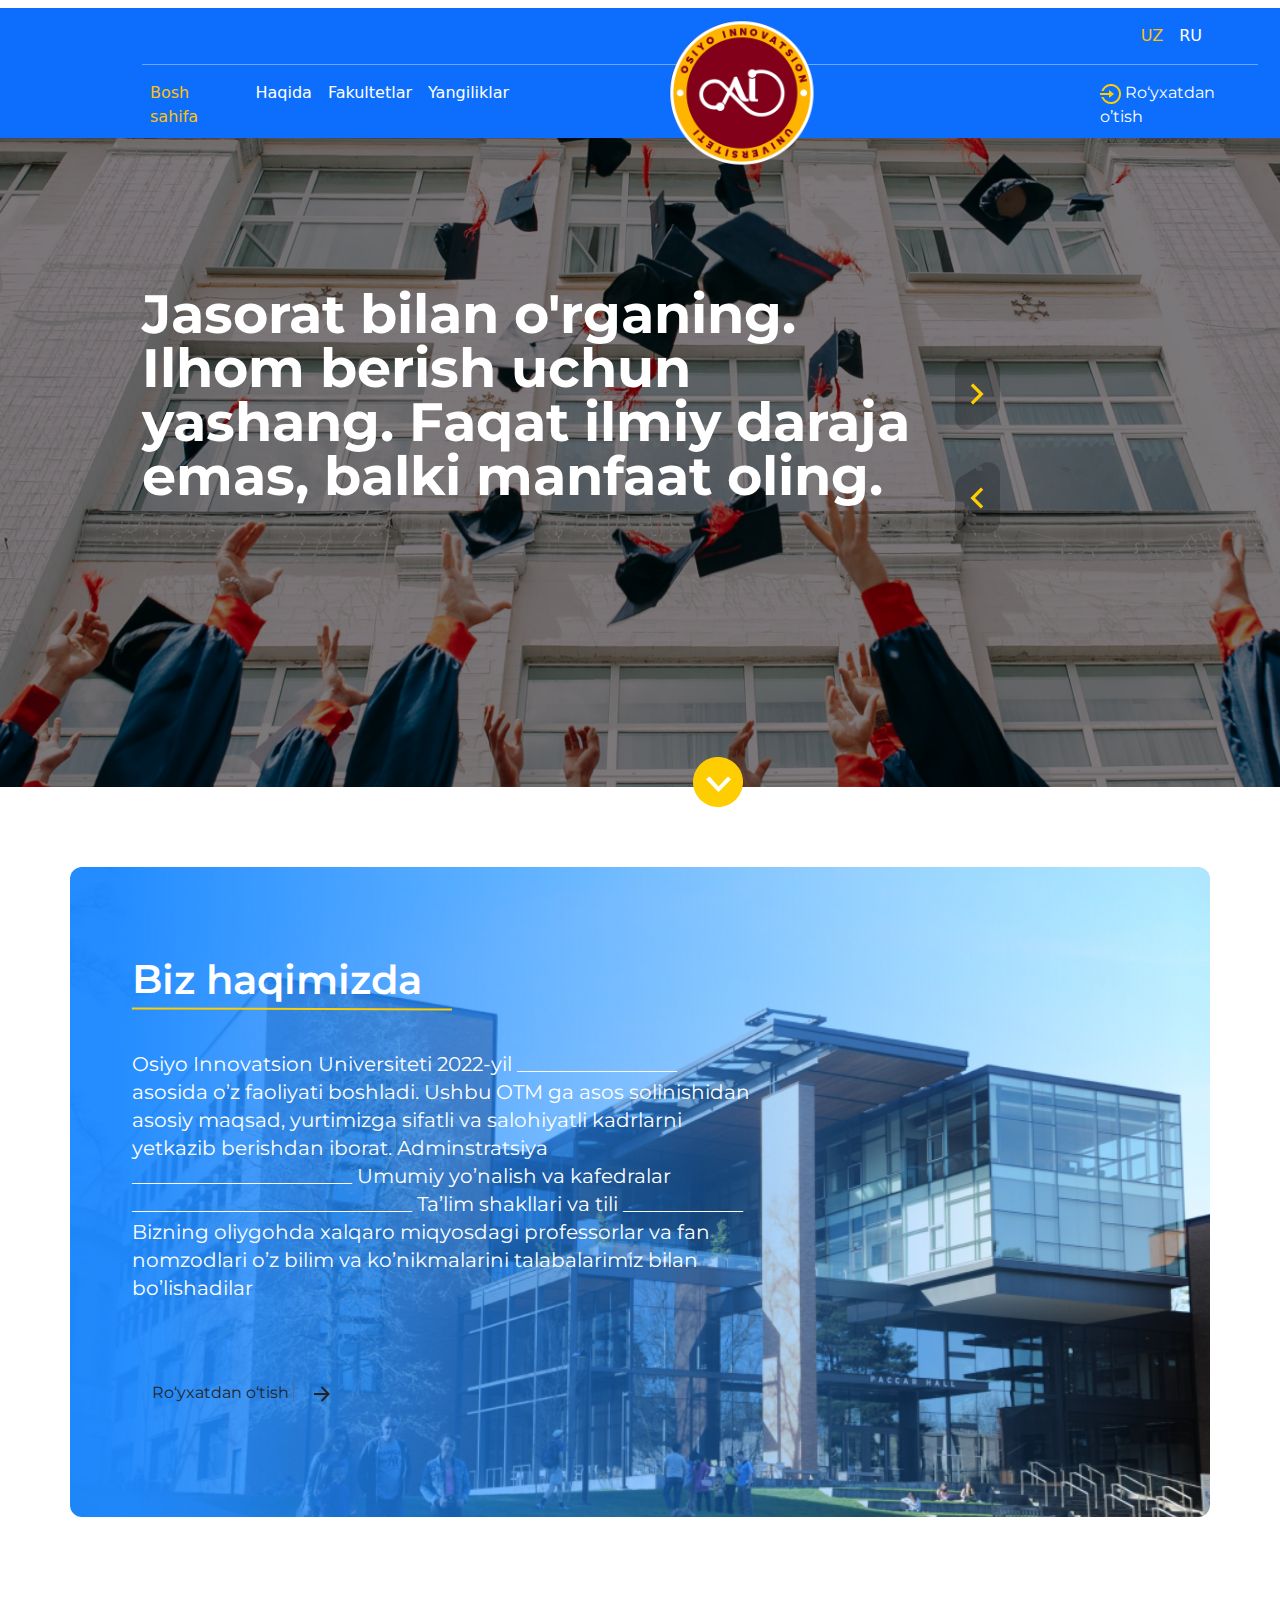
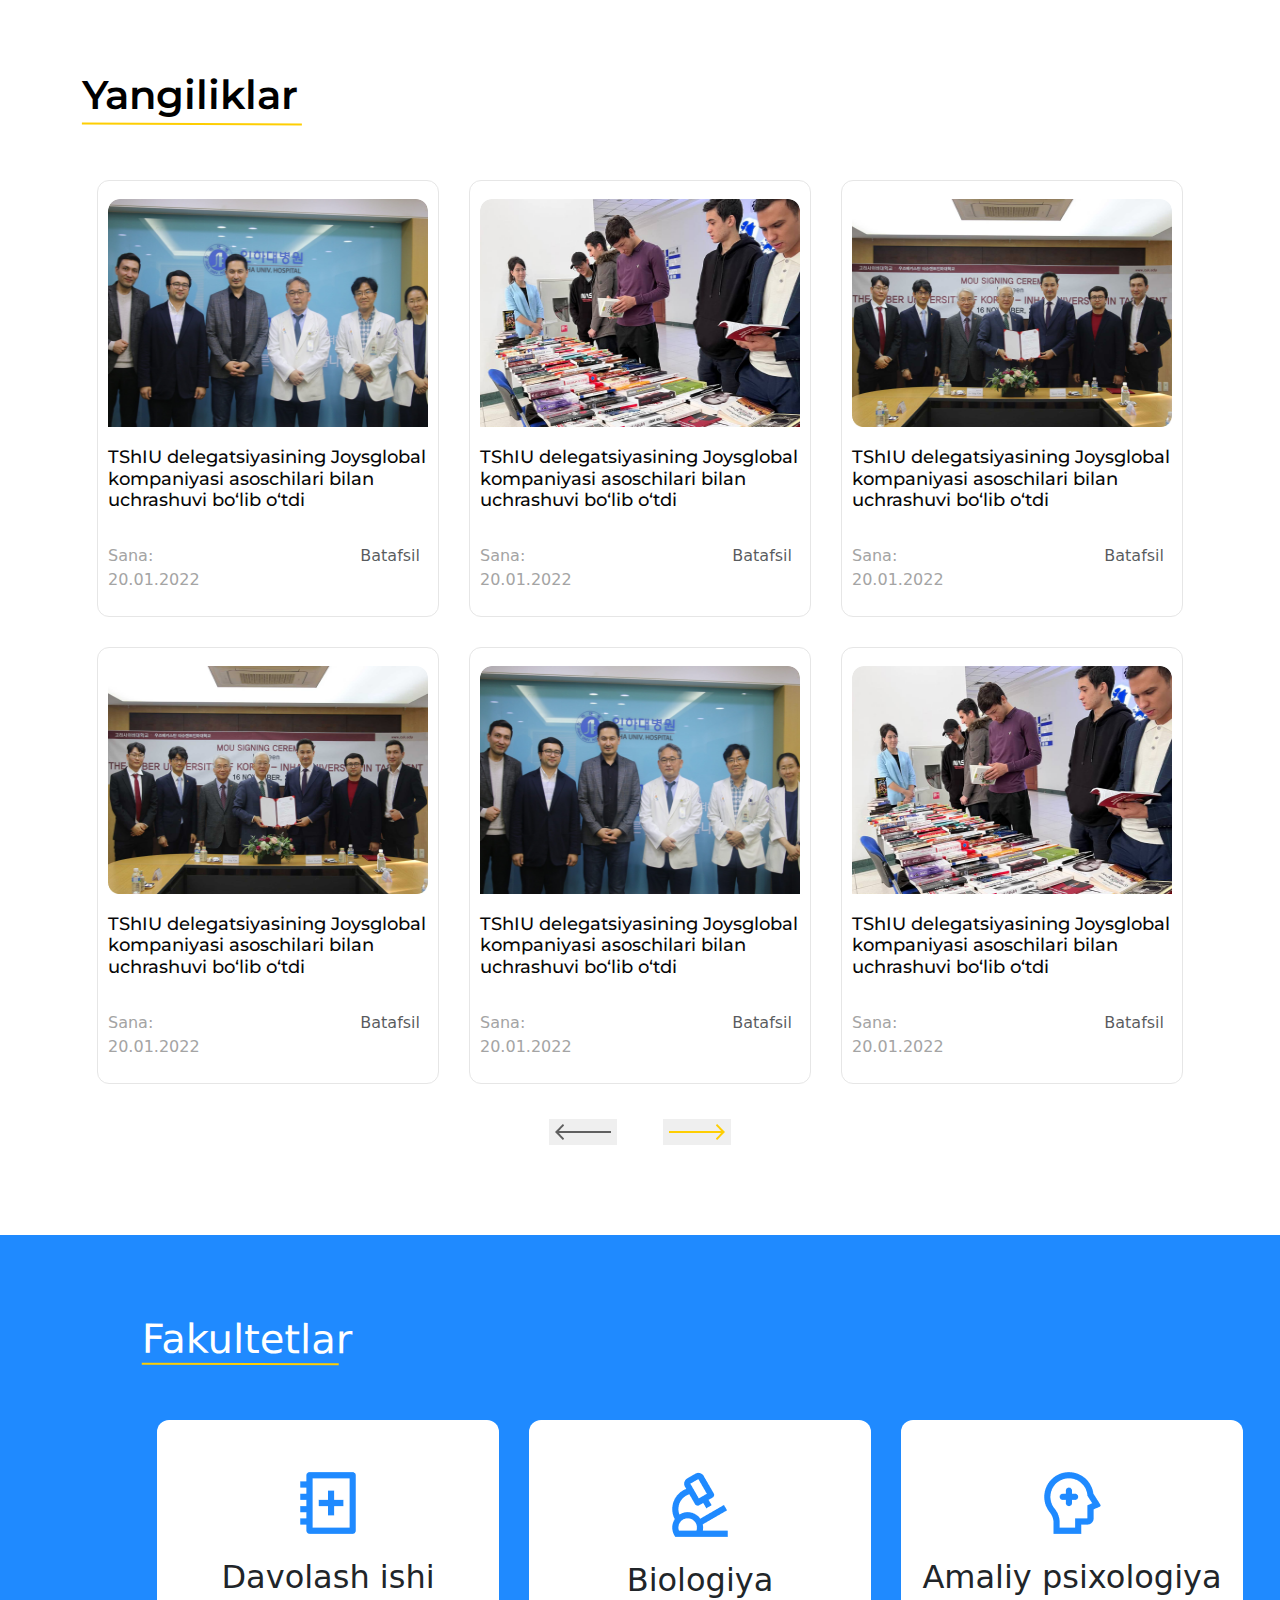
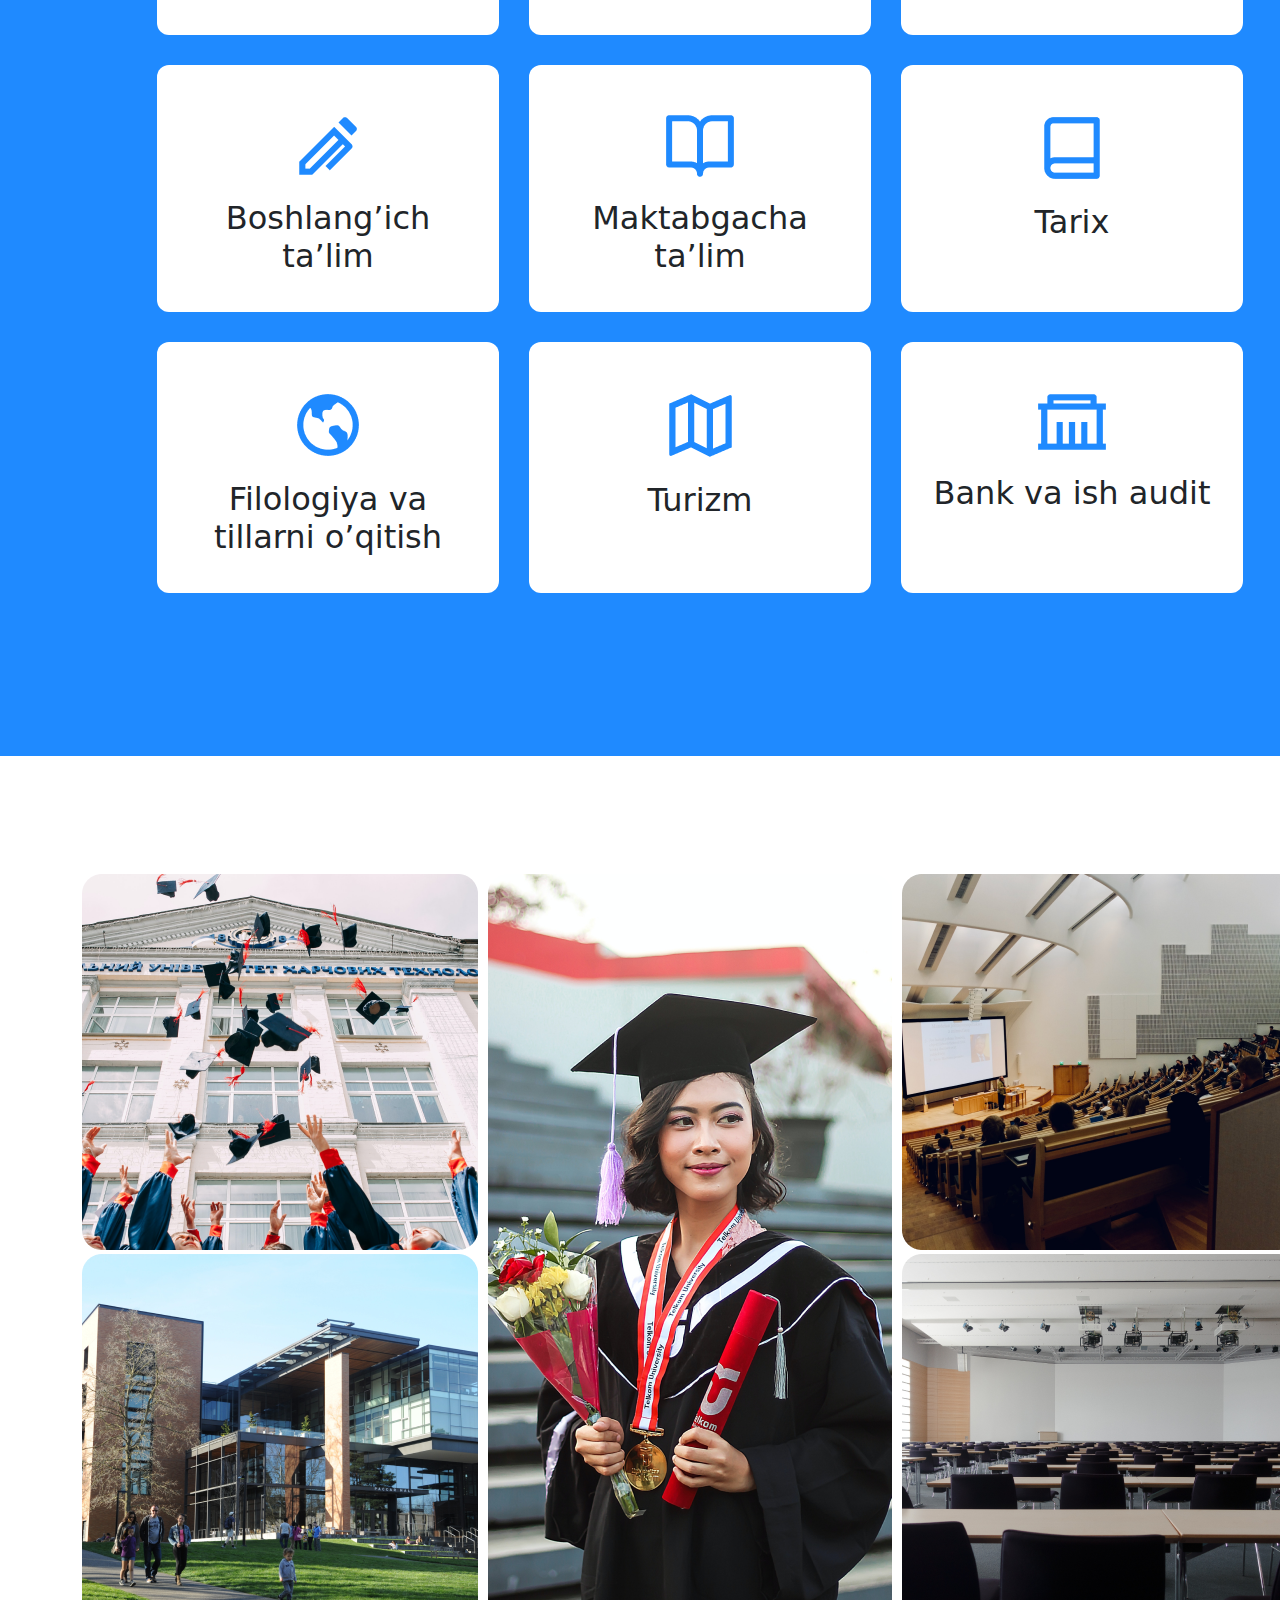
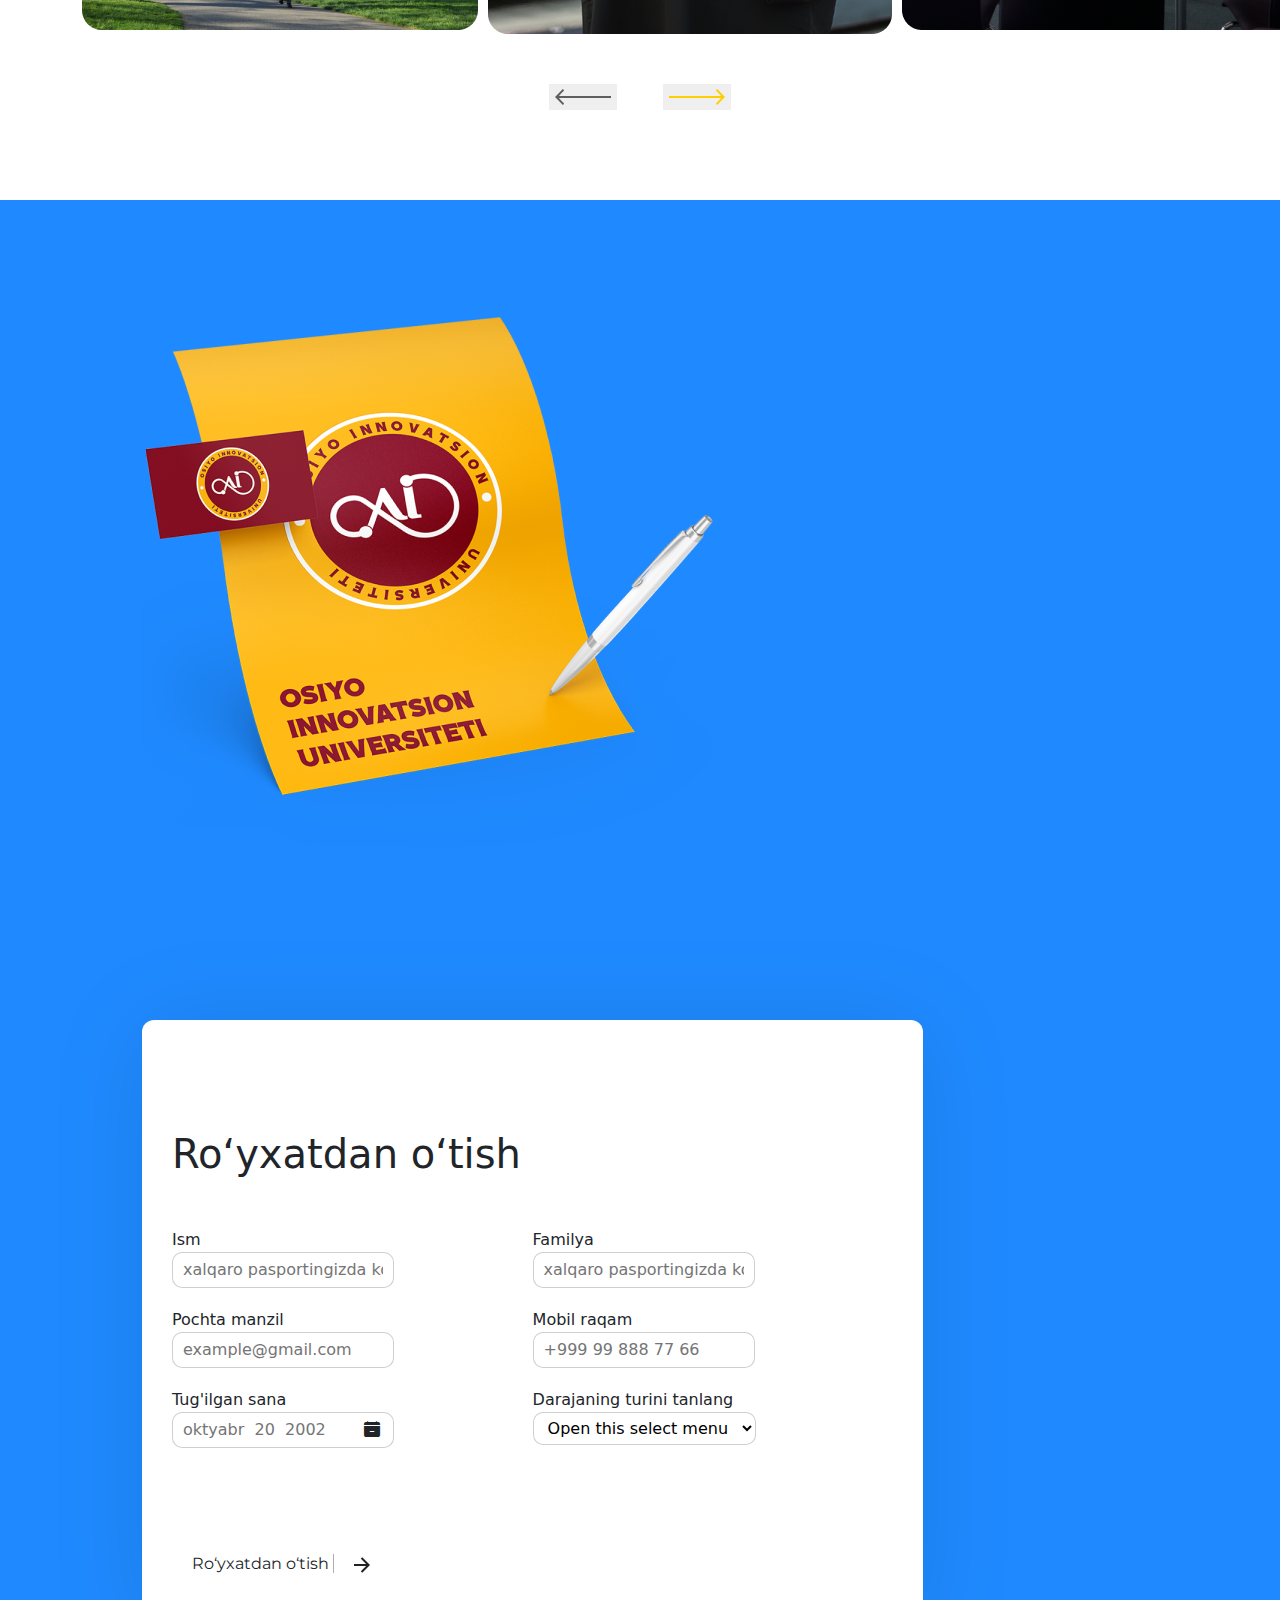
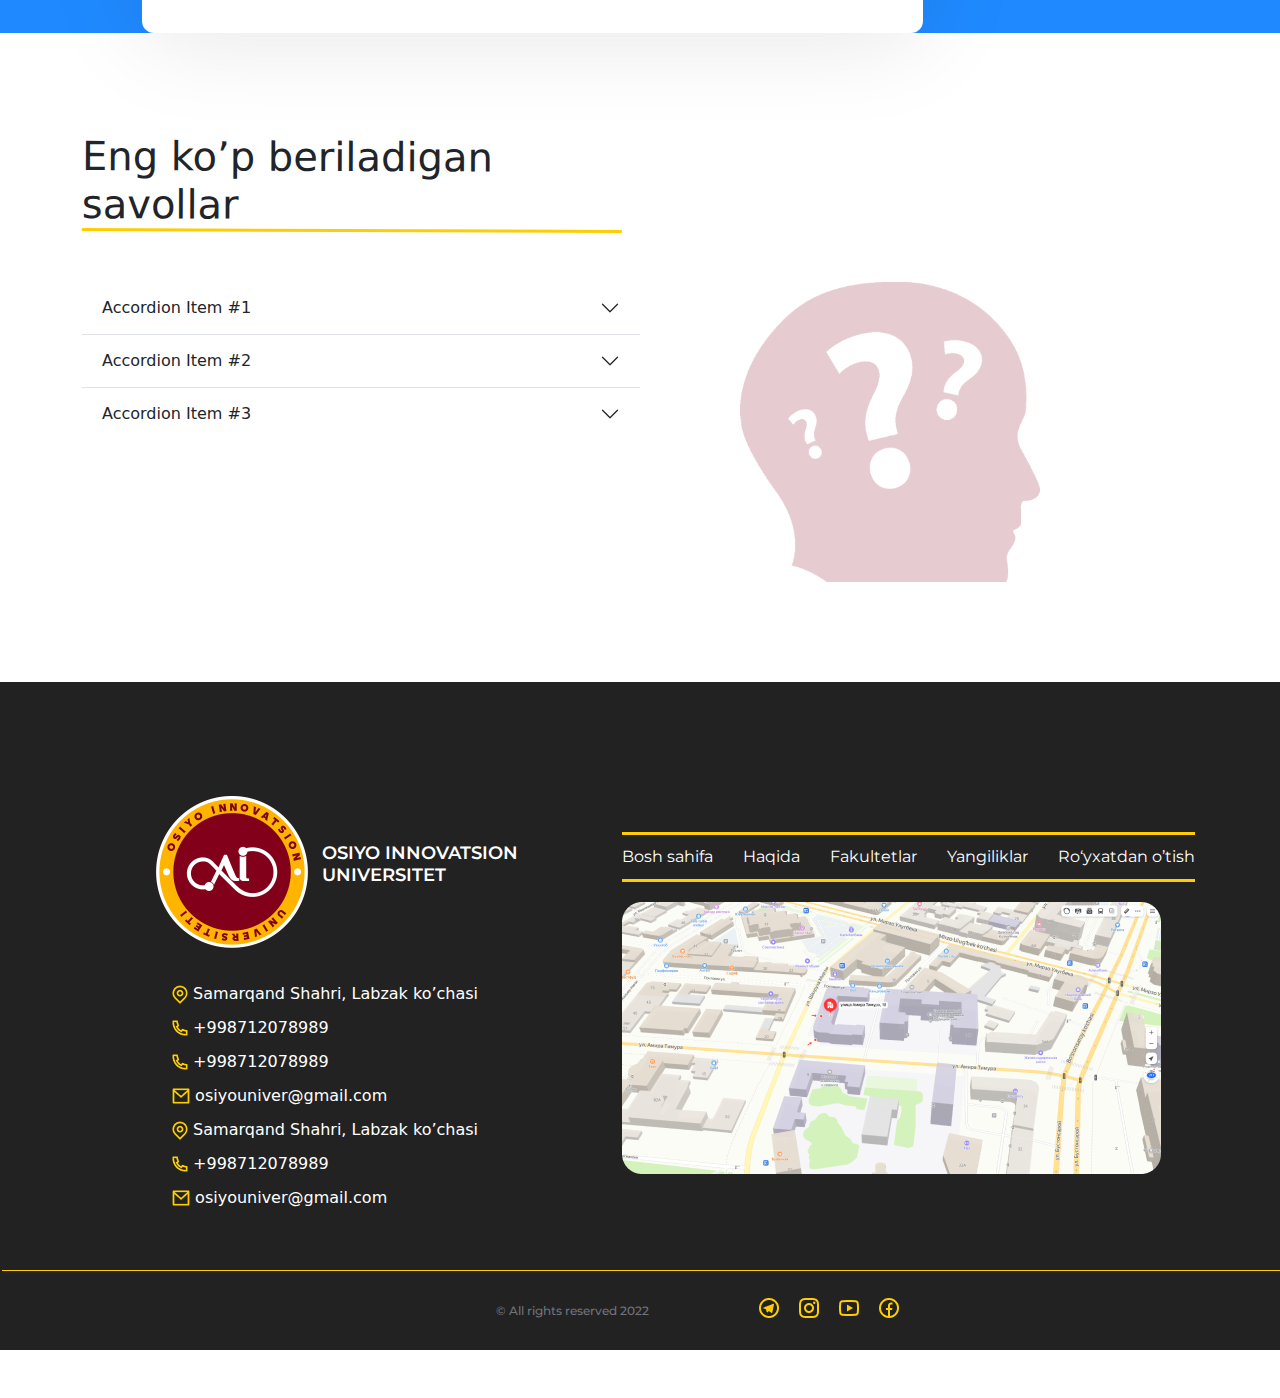
==== index.html @ 58deaea4 "Add files via upload" ====
<!DOCTYPE html>
<html lang="en">

<head>
  <!-- <link rel="icon" sizes="192x192" href="https://static.figma.com/uploads/1a667ef53b7c4837049399d0593ffca39e0bec9e">
    <link rel="icon" sizes="128x128" href="https://static.figma.com/uploads/b6df2735e4cb368306acf5480b50f96e69f96099">
    <link rel="icon" type="image/png" href="https://static.figma.com/app/icon/1/favicon.png">
   <link rel="icon" sizes="any" type="image/svg+xml" href="https://static.figma.com/app/icon/1/favicon.svg">
   <link rel="apple-touch-icon" sizes="76x76" href="https://static.figma.com/app/icon/1/touch-76.png">
  <link rel="apple-touch-icon" sizes="120x120" href="https://static.figma.com/app/icon/1/touch-120.png">
  <link rel="apple-touch-icon" sizes="152x152" href="https://static.figma.com/app/icon/1/touch-152.png">
  <link rel="apple-touch-icon" sizes="167x167" href="https://static.figma.com/app/icon/1/touch-167.png">
  <link rel="apple-touch-icon" sizes="180x180" href="https://static.figma.com/app/icon/1/touch-180.png">  -->

  <meta charset="UTF-8" />
  <meta http-equiv="X-UA-Compatible" content="IE=edge" />
  <meta name="viewport" content="width=device-width, initial-scale=1.0" />
  <title>Abdusodir__Mamadjonov</title>
  <link rel="stylesheet" href="./assets/css/style.css" />
  <link rel="stylesheet" href="https://cdn.jsdelivr.net/npm/bootstrap@5.2.3/dist/css/bootstrap.min.css">
  <link
    href="https://fonts.googleapis.com/css2?family=Montserrat:ital@1&family=Oswald:wght@300;400;500;700&display=swap"
    rel="stylesheet">
  <link rel="stylesheet" href="https://cdn.jsdelivr.net/npm/bootstrap-icons@1.10.2/font/bootstrap-icons.css">

</head>
<header>
  
    
  <div class="section">
    <nav class="navbar navbar-expand-lg">
      <div class="container-fluid bg-primary" style="width: 1400px;">
        <button class="navbar-toggler" type="button" data-bs-toggle="collapse" data-bs-target="#navbarNav"
          aria-controls="navbarNav" aria-expanded="false" aria-label="Toggle navigation">
          <span class="navbar-toggler-icon"></span>
        </button>
        <div class="container-fluid" style="width: 1140px; height: 130px;">
          <div class="collapse navbar-collapse justify-content-end" id="navbarNav">
            <ul class="navbar-nav my-2 me-5">
              <li class="nav-item">
                <a class="nav-link text-warning " href="#">UZ</a>
              </li>
              <li class="nav-item">
                <a class="nav-link text-white" href="#">RU</a>
              </li>
            </ul>
          </div>
          <div class="collapse navbar-collapse section-box" id="navbarNav">
            <ul class="navbar-nav my-2 section-list">
              <li class="nav-item">
                <a class="nav-link text-warning" href="#">Bosh sahifa</a>
              </li>
              <li class="nav-item">
                <a class="nav-link text-white" href="#">Haqida</a>
              </li>
              <li class="nav-item">
                <a class="nav-link text-white" href="./alls.html">Fakultetlar</a>
              </li>
              <li class="nav-item">
                <a class="nav-link text-white" href="./all.html">Yangiliklar</a>
              </li>
              <div class="section-photos"></div>
              <li class="nav-item">
                <a class="nav-link text-white section-link" href="./all.html"> <img src="./assets/img/Vector (32).png" alt="">
                  Ro‘yxatdan o’tish </a>
              </li>
            </ul>
          </div>
        </div>
      </div>
    </nav>
  </div>

  <div class="section-1">
    <div class="container-fluid section-1-container" style="width: 1140px;">
      <div class="row">
        <div class="col-12 col-ms-lg-6 d-flex ">
          <h1 class="text-white section-1-title" style="width: 800px;">
            Jasorat bilan o'rganing. Ilhom berish uchun yashang.
            Faqat ilmiy daraja emas, balki manfaat oling.
          </h1>
          <div class="col">
            <button type="button" class="btn"><img src="./assets/img/icon (13).png" alt=""></button>
            <br>
            <button type="button" class="btn"><img src="./assets/img/icon (14).png" alt=""></button>
          </div>
        </div>
        <div class="col-5">
          <button type="button" class="btn text-center"><img src="./assets/img/icon (15).png" alt=""></button>
        </div>
      </div>
    </div>

  </div>

  <div class="section-2">
    <div class="container-fluid section-2-photos" style="width: 1140px;">
      <div class="section-2-title-text">
        <h1 class="section-2-title">
          Biz haqimizda
        </h1>
        <p class="section-2-text">
          Osiyo Innovatsion Universiteti 2022-yil ________________ asosida o’z faoliyati boshladi.
          Ushbu OTM ga asos solinishidan asosiy maqsad, yurtimizga sifatli va salohiyatli kadrlarni yetkazib berishdan
          iborat.
          Adminstratsiya ______________________
          Umumiy yo’nalish va kafedralar ____________________________
          Ta’lim shakllari va tili ____________
          Bizning oliygohda xalqaro miqyosdagi professorlar va fan nomzodlari o’z bilim va ko’nikmalarini talabalarimiz
          bilan bo’lishadilar
        </p>
        <div class="section__2-link">
          <a href="./all.html" class="nav-link align-center section-2-link" style="padding: 8px 20px;">
            <span>
              <br>
              Ro‘yxatdan o‘tish
            </span>
            <img src="./assets/img/Vector (33).png" alt="" class="section-2-vector">
          </a>
        </div>
      </div>
    </div>
  </div>

  <div class="section-3" style="width: 1140px;">
    <div class="container-fluid section-3-container">
      <div class="section-3-main">
        <h1 class="section-3-title">
          Yangiliklar
        </h1>
        <ul class="navbar-nav d-lg-flex section-3-list">
          <div class="d-lg-flex flex-wrap section-3-list-box">
            <li class="nav-item section-3-item">
              <a href="#" class="nav-link">
                <img src="./assets/img/Rectangle 9.png" alt="" class="section-3-photos">
                <p class="section-3-text">
                  TShIU delegatsiyasining Joysglobal kompaniyasi asoschilari bilan uchrashuvi bo‘lib o‘tdi
                </p>
                <div class="d-flex section-3-span-link">
                  <span class="section-3-text-sana">Sana: 20.01.2022</span>
                  <a href="#" class="nav-link p-2 text-muted section-3-link">Batafsil</a>
                </div>
              </a>
            </li>
            <li class="nav-item section-3-item">
              <a href="#" class="nav-link">
                <img src="./assets/img/Rectangle 31.png" alt="" class="section-3-photos">
                <p class="section-3-text">
                  TShIU delegatsiyasining Joysglobal kompaniyasi asoschilari bilan uchrashuvi bo‘lib o‘tdi
                </p>
                <div class="d-flex section-3-span-link">
                  <span class="section-3-text-sana">Sana: 20.01.2022</span>
                  <a href="#" class="nav-link p-2 text-muted section-3-link">Batafsil</a>
                </div>
              </a>
            </li>
            <li class="nav-item section-3-item">
              <a href="#" class="nav-link">
                <img src="./assets/img/Rectangle 32.png" alt="" class="section-3-photos">
                <p class="section-3-text">
                  TShIU delegatsiyasining Joysglobal kompaniyasi asoschilari bilan uchrashuvi bo‘lib o‘tdi
                </p>
                <div class="d-flex section-3-span-link">
                  <span class="section-3-text-sana">Sana: 20.01.2022</span>
                  <a href="#" class="nav-link p-2 text-muted section-3-link">Batafsil</a>
                </div>
              </a>
            </li>
            <li class="nav-item section-3-item">
              <a href="#" class="nav-link">
                <img src="./assets/img/Rectangle 32.png" alt="" class="section-3-photos">
                <p class="section-3-text">
                  TShIU delegatsiyasining Joysglobal kompaniyasi asoschilari bilan uchrashuvi bo‘lib o‘tdi
                </p>
                <div class="d-flex section-3-span-link">
                  <span class="section-3-text-sana">Sana: 20.01.2022</span>
                  <a href="#" class="nav-link text-muted p-2 section-3-link">Batafsil</a>
                </div>
              </a>
            </li>
            <li class="nav-item section-3-item">
              <a href="#" class="nav-link">
                <img src="./assets/img/Rectangle 9.png" alt="" class="section-3-photos">
                <p class="section-3-text">
                  TShIU delegatsiyasining Joysglobal kompaniyasi asoschilari bilan uchrashuvi bo‘lib o‘tdi
                </p>
                <div class="d-flex section-3-span-link">
                  <span class="section-3-text-sana">Sana: 20.01.2022</span>
                  <a href="#" class="nav-link p-2 text-muted section-3-link">Batafsil</a>
                </div>
              </a>
            </li>
            <li class="nav-item section-3-item">
              <a href="#" class="nav-link">
                <img src="./assets/img/Rectangle 31.png" alt="" class="section-3-photos">
                <p class="section-3-text">
                  TShIU delegatsiyasining Joysglobal kompaniyasi asoschilari bilan uchrashuvi bo‘lib o‘tdi
                </p>
                <div class="d-flex section-3-span-link">
                  <span class="section-3-text-sana">Sana: 20.01.2022</span>
                  <a href="#" class="nav-link p-2 text-muted section-3-link">Batafsil</a>
                </div>
              </a>
            </li>
        </ul>
        <div class="text-center section-3-button">
          <button type="button"><img src="./assets/img/Vector (35).png" alt=""></button>
          <button type="button"><img src="./assets/img/Vector (36).png" alt=""></button>
        </div>
      </div>
    </div>
  </div>

  <div class="section-4" style="width: 1400px; margin: 0 auto; background: #1F8AFF;">
    <div class="container-fluid section-4-container" style="width: 1140px; margin: 0 auto;">
      <div class="section-4-box">
        <h1 class="section-4-title">
          Fakultetlar
        </h1>
        <ul class="navbar-nav section-4-list">
          <div class="d-lg-flex flex-wrap mb-5 section-4-list-box">
            <li class="nav-item section-4-item">
              <a href="#" class="nav-link">
                <img src="./assets/img/Vector (34).png" alt="" class="mb-4 mt-4 section-4-photos">
                <h2 class="section-4-box-title">
                  Davolash ishi
                </h2>
              </a>
            </li>
            <li class="nav-item section-4-item">
              <a href="#" class="nav-link">
                <img src="./assets/img/Vector (37).png" alt="" class="mb-4 mt-4 section-4-photos">
                <h2 class="section-4-box-title">
                  Biologiya
                </h2>
              </a>
            </li>
            <li class="nav-item section-4-item">
              <a href="#" class="nav-link">
                <img src="./assets/img/Vector (38).png" alt="" class="mb-4 mt-4 section-4-photos">
                <h2 class="section-4-box-title">
                  Amaliy psixologiya
                </h2>
              </a>
            </li>
            <li class="nav-item section-4-item">
              <a href="#" class="nav-link">
                <img src="./assets/img/Vector (39).png" alt="" class="mb-4 mt-4 section-4-photos">
                <h2 class="section-4-box-title">
                  Boshlang’ich ta’lim
                </h2>
              </a>
            </li>
            <li class="nav-item section-4-item">
              <a href="#" class="nav-link">
                <img src="./assets/img/book-open.png" alt="" class="mb-3 mt-3 section-4-photos">
                <h2 class="section-4-box-title">
                  Maktabgacha ta’lim
                </h2>
              </a>
            </li>
            <li class="nav-item section-4-item">
              <a href="#" class="nav-link">
                <img src="./assets/img/Vector (40).png" alt="" class="mb-4 mt-4 section-4-photos">
                <h2 class="section-4-box-title">
                  Tarix
                </h2>
              </a>
            </li>
            <li class="nav-item section-4-item">
              <a href="#" class="nav-link">
                <img src="./assets/img/Vector (41).png" alt="" class="mb-4 mt-4 section-4-photos">
                <h2 class="section-4-box-title">
                  Filologiya va
                  tillarni o’qitish
                </h2>
              </a>
            </li>
            <li class="nav-item section-4-item">
              <a href="#" class="nav-link">
                <img src="./assets/img/Vector (42).png" alt="" class="mb-4 mt-4 section-4-photos">
                <h2 class="section-4-box-title">
                  Turizm
                </h2>
              </a>
            </li>
            <li class="nav-item section-4-item">
              <a href="#" class="nav-link">
                <img src="./assets/img/Vector (43).png" alt="" class="mb-4 mt-4 section-4-photos">
                <h2 class="section-4-box-title">
                  Bank va ish audit
                </h2>
              </a>
            </li>
          </div>
        </ul>
      </div>
    </div>
  </div>

  <div class="section-5">
    <div class="container-fluid" style="width: 1140px; margin: 0 auto;">
      <div class="d-lg-flex mt-5 section-5-main">
        <div class="section-5-photos">
          <a href="#" class="nav-link">
            <img src="./assets/img/Rectangle 36.png" alt="" class="section-5-img">
          </a>
          <a href="#" class="nav-link mt-1">
            <img src="./assets/img/Rectangle 39.png" alt="">
          </a>
        </div>
        <div class="section-5-box-photos">
          <a href="#" class="nav-link">
            <img src="./assets/img/Rectangle 38.png" alt="" class="section-box-img">
          </a>
        </div>
        <div class="section-5-box-1">
          <a href="#" class="nav-link">
            <img src="./assets/img/Rectangle 40.png" alt="" class="section-5-box-1-img">
          </a>
          <a href="#" class="nav-link mt-1">
            <img src="./assets/img/Rectangle 41.png" alt="" class="section-5-box-1-img">
          </a>
        </div>
      </div>
      <div class="text-lg-center section-5-button">
        <button type="button"><img src="./assets/img/Vector (35).png" alt=""></button>
        <button type="button"><img src="./assets/img/Vector (36).png" alt=""></button>
      </div>
    </div>
  </div>

  <div class="section-6" style="width: 1400px; margin: 0 auto; background: #1F8AFF;">
    <div class="container-fluid" style="width: 1140px; margin: 0 auto;">
      <div class="d=lg-flex section-6-main">
        <div class="section-6-photos">
          <img src="./assets/img/Paper, Pen & Card Mockup 51944 copy 1.png  " alt="" class="section-6-img">
        </div>
        <div class="section-6-form">
          <h1 class="section-6-title">
            Ro‘yxatdan o‘tish
          </h1>
          <form action="form">
            <div class="d-flex section-6-label">
              <div class="label">
                <label for="text">Ism</label>
                <br>
                <input type="password" name="pass" id="pass" placeholder="xalqaro pasportingizda ko‘rsatilgandek">
              </div>
              <div class="label">
                <label for="text">Familya</label>
                <br>
                <input type="password" name="pass" id="pass" placeholder="xalqaro pasportingizda ko‘rsatilgandek">
              </div>
            </div>
            <div class="d-flex section-6-label">
              <div class="label">
                <label for="text">Pochta manzil</label>
                <br>
                <input type="pochta" placeholder="example@gmail.com">
              </div>
              <div class="label">
                <label for="text">Mobil raqam</label>
                <br>
                <input type="password" name="pass" id="pass" placeholder="+999 99 888 77 66">
              </div>
            </div>
            <div class="d-flex section-6-label">
              <div class="label">
                <label for="text">Tug'ilgan sana </label>
                <br>
                <input type="pochta" placeholder="oktyabr  20  2002">
                <i class="bi bi-calendar-minus-fill"></i>
              </div>
              <div class="label">
                <label for="text">Darajaning turini tanlang</label>
                <br>
                <select class="select" aria-label="Default select example">
                  <option selected>Open this select menu</option>
                  <option value="1">One</option>
                  <option value="2">Two</option>
                  <option value="3">Three</option>
                </select>
              </div>
            </div>
    </form>

     <br>
          <br>
          <div class="section__2-link">
            <a href="./all.html" class="nav-link align-center section-2-link" style="padding: 8px 20px;">
              <span>
                <br>
                Ro‘yxatdan o‘tish
              </span>
              <img src="./assets/img/Vector (33).png" alt="" class="section-2-vector">
            </a>
          </div>
        </div>
      </div>
    </div>
  </div>

  <div class="section-7">
    <div class="container-fluid" style="width: 1140px; margin: 0 auto;">
      <div class="section-7-main">
        <h1 class="section-7-title">
          Eng ko’p beriladigan savollar
        </h1>
      </div>
      <div class="d-lg-flex section-7-accordition">
        <div class="accordion accordion-flush" style="width: 50%;" id="accordionFlushExample">
          <div class="accordion-item">
            <h2 class="accordion-header" id="flush-headingOne">
              <button class="accordion-button collapsed" type="button" data-bs-toggle="collapse"
                data-bs-target="#flush-collapseOne" aria-expanded="false" aria-controls="flush-collapseOne">
                Accordion Item #1
              </button>
            </h2>
            <div id="flush-collapseOne" class="accordion-collapse collapse" aria-labelledby="flush-headingOne"
              data-bs-parent="#accordionFlushExample">
              <div class="accordion-body">Placeholder content for this accordion, which is intended to demonstrate the
                <code>.accordion-flush</code> class. This is the first item's accordion body.</div>
            </div>
          </div>
          <div class="accordion-item">
            <h2 class="accordion-header" id="flush-headingTwo">
              <button class="accordion-button collapsed" type="button" data-bs-toggle="collapse"
                data-bs-target="#flush-collapseTwo" aria-expanded="false" aria-controls="flush-collapseTwo">
                Accordion Item #2
              </button>
            </h2>
            <div id="flush-collapseTwo" class="accordion-collapse collapse" aria-labelledby="flush-headingTwo"
              data-bs-parent="#accordionFlushExample">
              <div class="accordion-body">Placeholder content for this accordion, which is intended to demonstrate the
                <code>.accordion-flush</code> class. This is the second item's accordion body. Let's imagine this being
                filled with some actual content.</div>
            </div>
          </div>
          <div class="accordion-item">
            <h2 class="accordion-header" id="flush-headingThree">
              <button class="accordion-button collapsed" type="button" data-bs-toggle="collapse"
                data-bs-target="#flush-collapseThree" aria-expanded="false" aria-controls="flush-collapseThree">
                Accordion Item #3
              </button>
            </h2>
            <div id="flush-collapseThree" class="accordion-collapse collapse" aria-labelledby="flush-headingThree"
              data-bs-parent="#accordionFlushExample">
              <div class="accordion-body">Placeholder content for this accordion, which is intended to demonstrate the
                <code>.accordion-flush</code> class. This is the third item's accordion body. Nothing more exciting
                happening here in terms of content, but just filling up the space to make it look, at least at first
                glance, a bit more representative of how this would look in a real-world application.</div>
            </div>
          </div>
        </div>
        <div class="section-7-imgg">
        </div>
      </div>
    </div>
  </div>

  <footer>
    <div class="section-8 mb-5" style="width: 1400px; margin: 0 auto; background: #222222;">
      <div class="container-fluid" style="width: 1140px; margin: 0 auto;">
        <div class="d-lg-flex section-8-footer">
          <div class="section-8-box">
            <div class="d-flex section-8-img">
              <img src="./assets/img/Osiyo inovatsion univeristeti 2.png" alt="" class="section-8-img">
              <h1 class="section-8-title">
                OSIYO INNOVATSION
                UNIVERSITET
              </h1>
            </div>
            <div class="section-8-box-bov">
              <div class="section-8-box-vector">
                <a href="#" class="nav-link footers-link">
              <img src="./assets/img/Vector (44).png" alt="">
              Samarqand Shahri, Labzak ko’chasi
              </a> 
            </div>
            <div class="section-8-box-vector">
              <a href="#" class="nav-link footers-link">
              <img src="./assets/img/Vector (45).png" alt="">
              +998712078989
              </a>
            </div>
            <div class="section-8-box-vector">
              <a href="#" class="nav-link footers-link">
              <img src="./assets/img/Vector (45).png" alt="">
              +998712078989 
              </a>
            </div>
            <div class="section-8-box-vector">
              <a href="#" class="nav-link footers-link">
              <img src="./assets/img/Vector (46).png" alt="">
              osiyouniver@gmail.com
              </a>
            </div>
            <div class="section-8-box-vector">
              <a href="#" class="nav-link footers-link">
              <img src="./assets/img/Vector (44).png" alt="">
              Samarqand Shahri, Labzak ko’chasi 
              </a> 
            </div>
            <div class="section-8-box-vector">
              <a href="#" class="nav-link footers-link">
              <img src="./assets/img/Vector (45).png" alt="">
              +998712078989 
              </a>
            </div>
            <div class="section-8-box-vector">
              <a href="#" class="nav-link footers-link">
              <img src="./assets/img/Vector (46).png" alt="">
              osiyouniver@gmail.com
              </a>
            </div>
            </div>
          </div>
          <div class="section-8-main-1">
            <div class="footer-nav-link">
            <a href="#" class="nav-link footer-nav-link__">
              Bosh sahifa
            </a>
            <a href="#" class="nav-link footer-nav-link_">
              Haqida
            </a>
            <a href="#" class="nav-link footer-nav-link_">
              Fakultetlar
            </a>
            <a href="#" class="nav-link footer-nav-link_">
              Yangiliklar
            </a>
            <a href="./all.html" class="nav-link footer-nav-link_">
              Ro‘yxatdan o’tish 
            </a>
            </div>
            <img src="./assets/img/image 1.png" alt="" class="footers-img">
            </div>
          </div>
          <div class="footers-box">
        <div class="footers-box-1">
          <p><a href="#" class="nav-link">© All rights reserved 2022</a></p>
          <div class="justify-content-lg-end footers-box-link">
            <a href="#" class="nav-link footers-1-link"><img src="./assets/img/Vector (47).png" alt=""></a>
            <a href="#" class="nav-link footers-1-link"><img src="./assets/img/Vector (48).png" alt=""></a>
            <a href="#" class="nav-link footers-1-link"><img src="./assets/img/Vector (49).png" alt=""></a>
            <a href="#" class="nav-link footers-1-link"><img src="./assets/img/Vector (51).png" alt=""></a>
           </div>
          </div>
        </div>
      </div>
    </div>
  </footer>




  </body>

</html>
---- assets/css/style.css ----
/* * {
  padding: 0;
  margin: 0;
  box-sizing: border-box;
}

ul,
ol {
  list-style: none;
}

a {
  text-decoration: none;
}

img {
  max-width: 100%;
  height: auto;
}

body {
  font-family: sans-serif;
}

.container {
  width: 1400px;
  margin: 0 auto;
}

.section-main {
  background: #1f8aff;
  padding: 20px 20px;
}

.section-main-box {
  position: relative;
  text-align: end;
  margin-top: 15px;
  margin-bottom: 15px;
}

.section-main-box-1 {
  width: 1140px;
  margin: 0 auto;
}

.section__main-link {
  font-style: normal;
  font-weight: 600;
  font-size: 16px;
  line-height: 24px;
  color: #fece02;
}

.section-main_link {
  font-family: "Montserrat";
  font-style: normal;
  font-weight: 600;
  font-size: 16px;
  line-height: 24px;
  color: #ffffff;
  margin-left: 5px;
}

.section-list {
  display: flex;
  align-items: center;
  border-top: 1px solid rgba(255, 255, 255, 0.4);
  margin-bottom: 30px;
}

.section-item {
  padding: 0 20px;
  margin-top: 25px;
}

.section_main-link {
  margin-left: -20px;
  font-family: "Montserrat";
  font-style: normal;
  font-weight: 600;
  font-size: 16px;
  line-height: 24px;
  color: #fece02;
}

.section-main-link {
  font-family: "Montserrat";
  font-style: normal;
  font-weight: 600;
  font-size: 16px;
  line-height: 24px;
  color: #ffffff;
}

.section-photos {
  position: relative;
  background-image: url("../img/Osiyo\ inovatsion\ univeristeti\ 2.png");
  background-repeat: no-repeat;
  background-size: cover;
  width: 200px;
  height: 150px;
} */

a {
  text-decoration: none;
}

.section nav {
  width: 1400px;
  margin: 0 auto;
}

.container {
  width: 1200px;
  margin: 0 auto;
}

.section {
  margin-bottom: 0;
}

.navbar-nav {
  margin-left: -100px;
}

.section-box {
  border-top: 1px solid rgba(255, 255, 255, 0.4);
}

.section-photos {
  background-image: url("../img/Osiyo\ inovatsion\ univeristeti\ 2.png");
  background-repeat: no-repeat;
  background-size: cover;
  width: 170px;
  height: 170px;
  position: relative;
  margin-top: -65px;
  margin-left: 140px;
}

.section-list {
  margin-left: 0px;
}

.section-link {
  font-family: "Montserrat";
  font-style: normal;
  font-weight: 700;
  font-size: 16px;
  line-height: 24px;
  align-items: center;
  margin-left: 270px;
}

.section-1 {
  background-image: url("../img/Rectangle\ 1.png");
  background-repeat: no-repeat;
  background-size: cover;
  width: 1400px;
  height: 650px;
  margin: 0 auto;
  background-position: 10%;
  margin-top: -9px;
}

.section-1-title {
  font-family: "Montserrat";
  font-style: normal;
  font-weight: 700;
  font-size: 54px;
  line-height: 100%;
}

.col {
  align-items: center;
  margin-top: 215px;
}

.btn {
  outline: none;
  border: none;
}

.section-1-title {
  margin-top: 150px;
}

.col-5 {
  text-align: center;
  margin-left: 350px;
  padding-top: 210px;
}

.section-2-photos {
  background-image: url("../img/wonderlane-6zlgM-GUd6I-unsplash\ 2.png");
  background-repeat: no-repeat;
  background-size: cover;
  width: 1240px;
  height: 650px;
  margin: 0 auto;
  margin-top: 80px;
  border-radius: 12px;
  margin-bottom: 80px;
}

.section-2-title-text {
  padding-top: 85px;
  margin: 0 auto;
  margin-left: 50px;
}

.section-2-title {
  font-family: "Montserrat";
  font-style: normal;
  font-weight: 600;
  font-size: 40px;
  line-height: 140%;
  color: #ffffff;
  border-bottom: 2px solid #fece02;
  transform: rotate(0.2deg);
  width: 30%;
  margin-bottom: 40px;
}

.section-2-text {
  font-family: "Montserrat";
  font-style: normal;
  font-weight: 400;
  font-size: 20px;
  line-height: 140%;
  color: #ffffff;
  width: 58%;
  margin-bottom: 50px;
}

.section__2-link {
  width: 20%;
}

.section-2-link {
  background: #fece02;
  border-radius: 10px;
  font-family: "Montserrat";
  font-style: normal;
  font-weight: 600;
  font-size: 20px;
  line-height: 140%;
  color: #222222;
  width: 272px;
  height: 80px;
  align-items: center;
  padding: 10px 20px;
}

.section-2-link span {
  align-items: center;
  padding-left: 20px;
  border-right: 1px solid rgba(95, 95, 95, 0.5);
  transform: rotate(90deg);
  height: 50px;
}

.section-2-vector {
  margin-left: 20px;
}

.section-3 {
  width: 140px;
  margin: 0 auto;
}

.section-3-main {
  margin-top: 150px;
  margin-bottom: 70px;
}

.section-3-title {
  font-family: "Montserrat";
  font-style: normal;
  font-weight: 600;
  font-size: 40px;
  line-height: 140%;
  color: #000000;
  border-bottom: 2px solid #fece02;
  transform: rotate(0.2deg);
  width: 220px;
  margin-bottom: 40px;
}

.section-3-list {
  margin: 0 auto;
  display: flex;
  width: 1140px;
}

.section-3-item {
  background: #ffffff;
  border: 1px solid #e6e6e6;
  border-radius: 12px;
  padding: 10px;
  width: 30%;
  margin: 15px;
}

.section-3-photos {
  width: 320px;
  height: 228px;
  border-radius: 12px 12px 0px 0px;
  margin-bottom: 20px;
}

.section-3-text {
  font-family: "Montserrat";
  font-style: normal;
  font-weight: 500;
  font-size: 18px;
  line-height: 120%;
  color: #070707;
}

.section-3-text-sana {
  color: #a4a4a4;
}

.section-3-link {
  margin-left: 130px;
  border: 1px solid #fece02;
  border-radius: 12px;
  margin-bottom: 30px;
}

.section-4-container {
  width: 1140px;
  margin: 0 auto;
}

.section-3-button button {
  border: none;
  margin: 20px;
}

.section-4-title {
  color: #ffffff;
  width: 197px;
  border-bottom: 2px solid #fece02;
  transform: rotate(0.2deg);
  padding-top: 80px;
  margin-bottom: 40px;
}

.section-4-list {
  width: 1140px;
  margin: 0 auto;
}

.section-4-item {
  background: #ffffff;
  border-radius: 12px;
  width: 30%;
  text-align: center;
  padding: 20px;
  margin: 15px;
}

.section-4-list-box {
  padding-bottom: 100px;
}

.section-5-main {
  padding-top: 70px;
  padding-bottom: 30px;
}

.section-box-img {
  margin-left: 10px;
  width: 404px;
  height: 760px;
}

.section-5-box-1 {
  margin-left: 10px;
}

.section-5-button {
  margin-bottom: 50px;
}

.section-5-button button {
  border: none;
  margin: 20px;
}

.section-6-photos {
  width: 55%;
  margin-top: 70px;
  margin-bottom: 70px;
}

.section-6-form {
  width: 70%;
  background: #ffffff;
  box-shadow: 0px 4px 98px rgba(0, 0, 0, 0.1);
  border-radius: 12px;
  padding: 30px;
  margin-top: 100px;
  margin-bottom: 100px;
}

.section-6-title {
  margin-top: 80px;
  margin-bottom: 50px;
}

.label {
  width: 50%;
}

i {
  margin-left: -35px;
}

.label input {
  background: #ffffff;
  border: 1px solid rgba(95, 95, 95, 0.3);
  border-radius: 10px;
  padding: 5px 10px;
  margin: 20px 0;
  margin-top: 0px;
  outline: none;
}

.select {
  background: #ffffff;
  border: 1px solid rgba(95, 95, 95, 0.3);
  border-radius: 10px;
  padding: 5px 10px;
  margin: 30px 0;
  margin-top: 0px;
  outline: none;
}

.section-6-link {
  background: #fece02;
  border-radius: 10px;
}

.section-7-title {
  margin-top: 70px;
  margin-bottom: 50px;
  border-bottom: 3px solid #fece02;
  transform: rotate(0.2deg);
  width: 540px;
}

.section-7-imgg {
  background-image: url("../img/ClipartKey_915350\ 1.png");
  background-repeat: no-repeat;
  background-size: cover;
  width: 300px;
  height: 300px;
  margin-top: 0px;
  margin-left: 100px;
  margin-bottom: 100px;
}

.section-8-footer {
  color: #ffff;
}

.section-8-img {
  align-items: center;
  padding-top: 50px;
}

.section-8-title {
  align-items: center;
  margin-top: 45px;
  width: 300px;
  font-family: "Montserrat";
  font-style: normal;
  font-weight: 600;
  font-size: 18px;
  line-height: 120%;
}

.section-8-box-bov {
  margin-top: 20px;
  margin-bottom: 60px;
  margin-left: 30px;
  align-items: center;
}

.footers-link {
  align-items: center;
}

.section-8-box-vector {
  margin-top: 10px;
  align-items: center;
}

.footer-nav-link {
  display: flex;
  flex-wrap: wrap;
  align-items: center;
  margin-top: 150px;
  border-top: 3px solid #fece02;
  border-bottom: 3px solid #fece02;
  padding: 10px 0;
  margin-bottom: 20px;
}

.footer-nav-link_ {
  font-family: "Montserrat";
  font-style: normal;
  font-weight: 600;
  font-size: 16px;
  line-height: 24px;
  color: #ffffff;
  margin-left: 30px;
}

.footer-nav-link__ {
  font-family: "Montserrat";
  font-style: normal;
  font-weight: 600;
  font-size: 16px;
  line-height: 24px;
  color: #ffffff;
}

.footers-img {
  width: 539px;
  height: 272px;
}

.footers-box {
  border-top: 1px solid #fece02;
  width: 1400px;
  margin-left: -140px;
}

.footers-box-1 {
  width: 1140px;
  margin: 0 auto;
  display: flex;
  text-align: center;
  justify-content: center;
}

.footers-box-1 p {
  font-family: "Montserrat";
  font-style: normal;
  font-weight: 500;
  font-size: 12px;
  line-height: 19px;
  color: #73737c;
  margin-top: 30px;
  margin-bottom: 30px;
}

.footers-box-link {
  text-align: end;
  display: flex;
  justify-content: end;
  margin-left: 100px;
}

.footers-1-link {
  margin: 25px 10px;
}
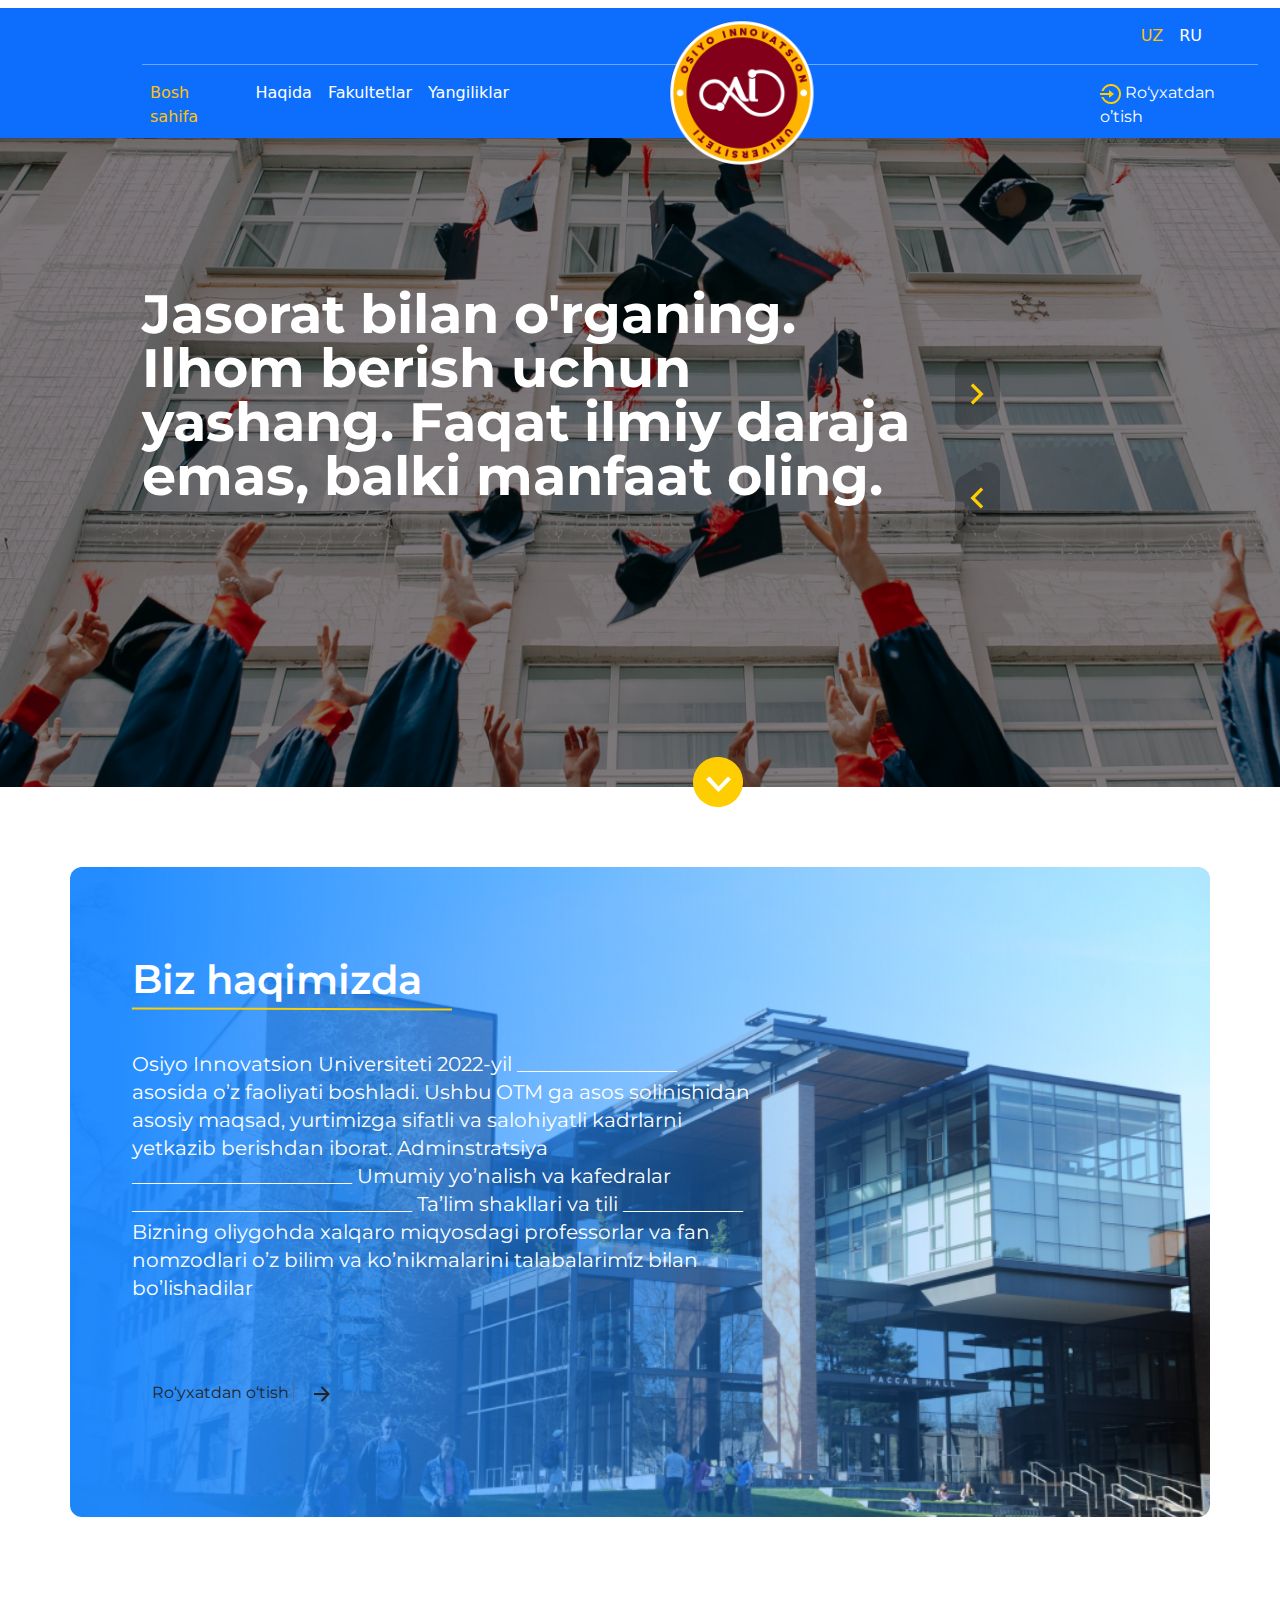
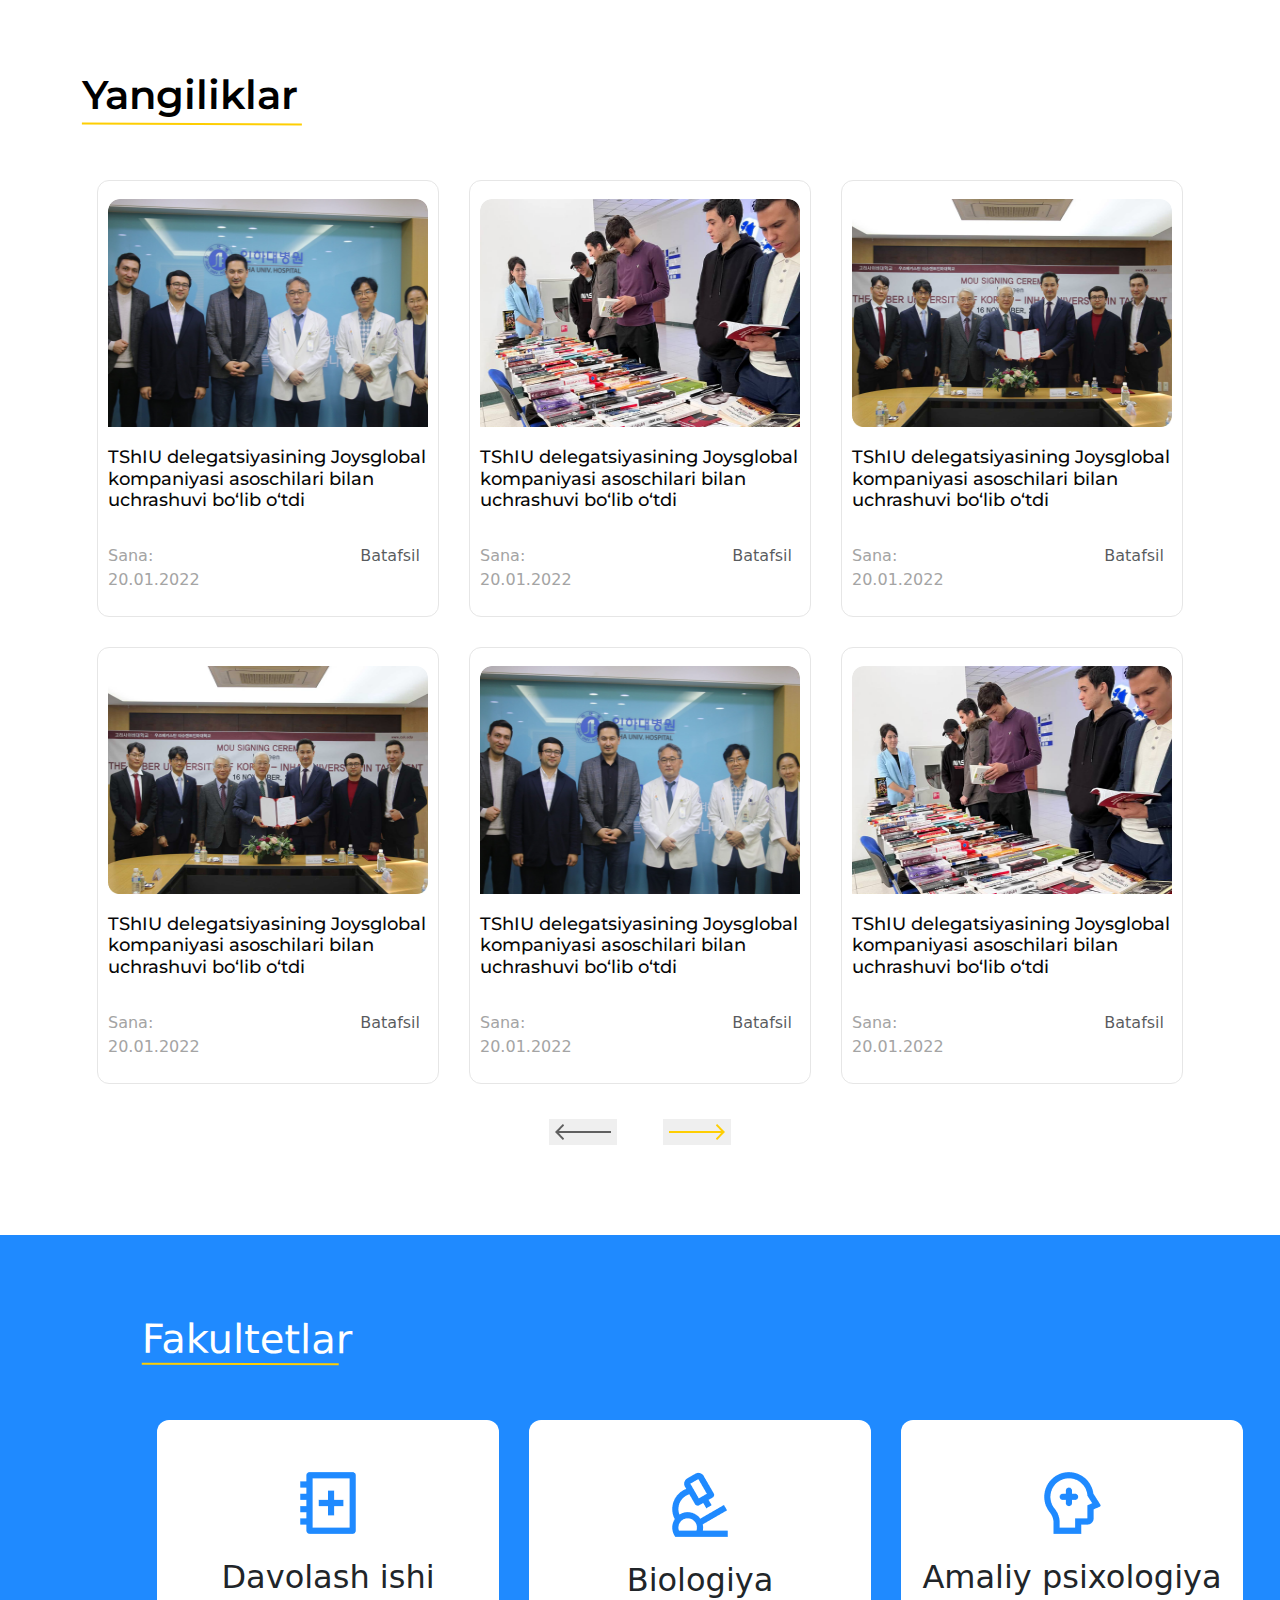
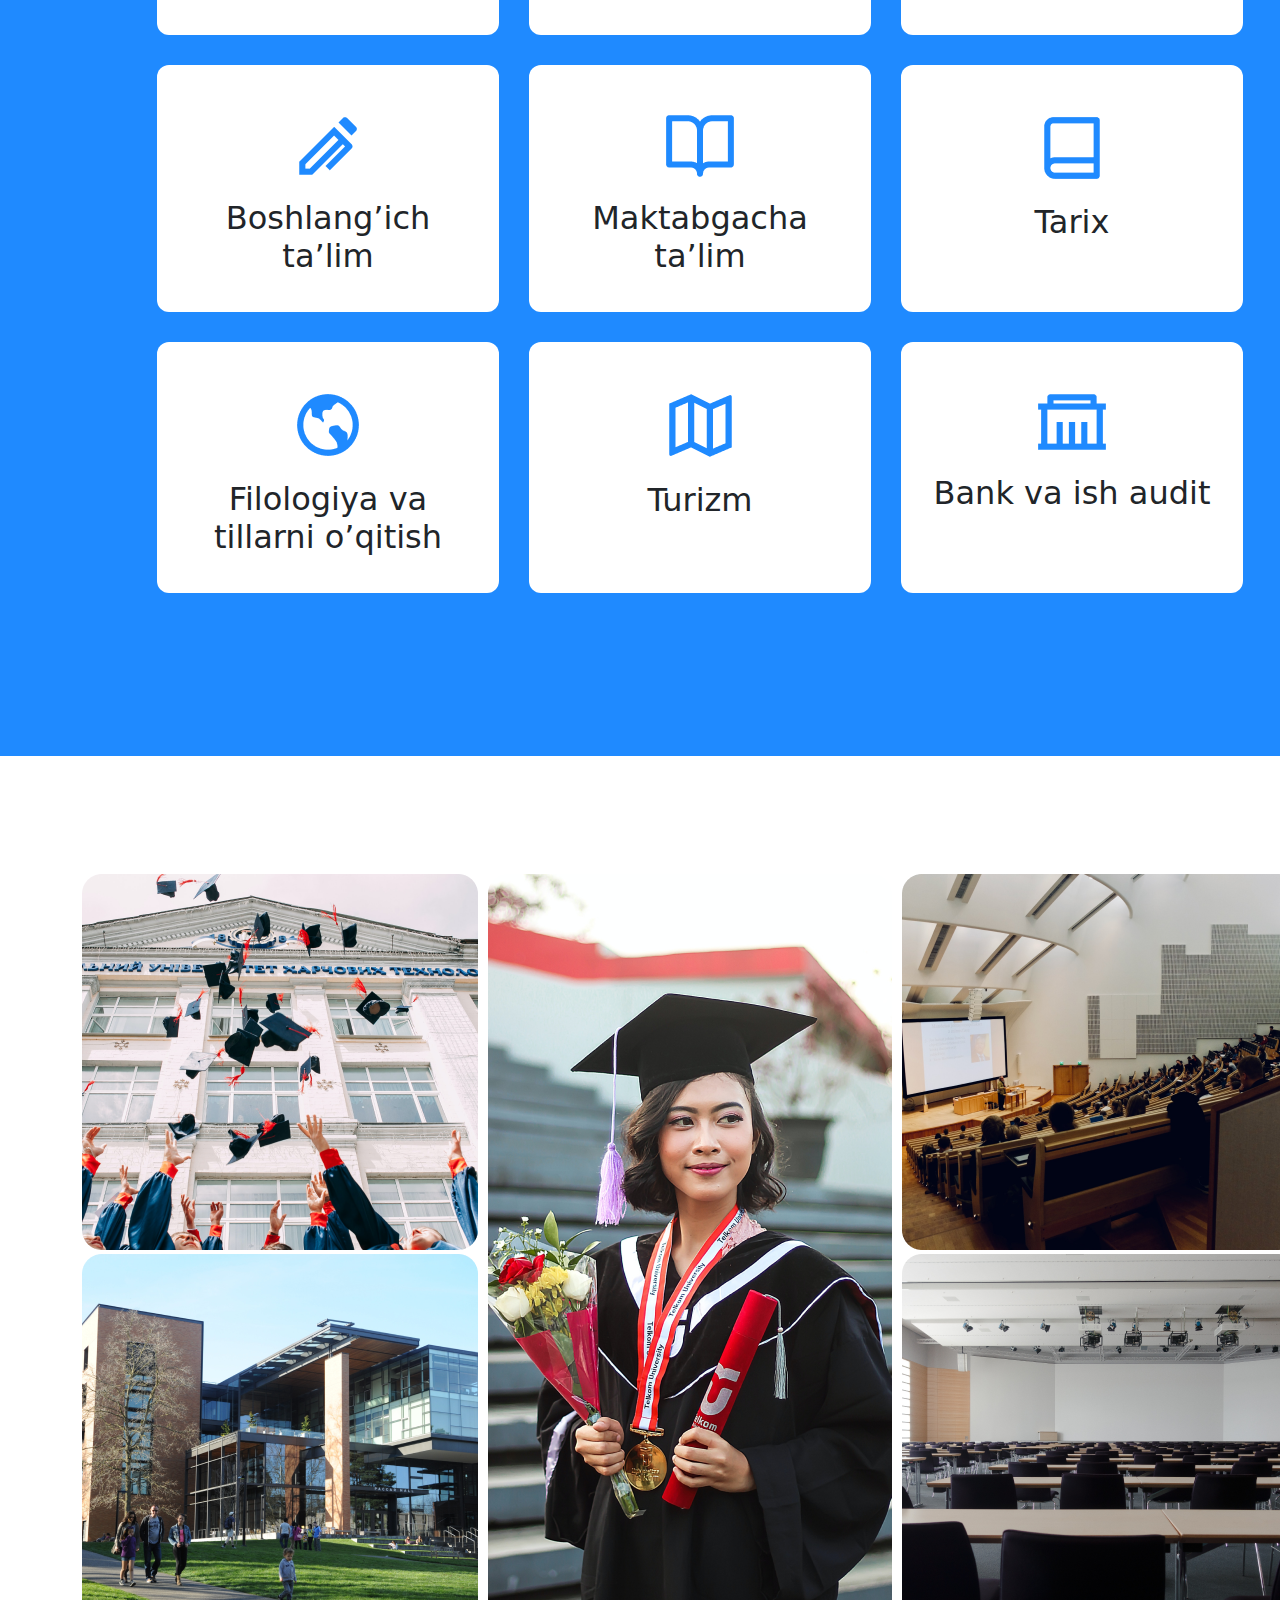
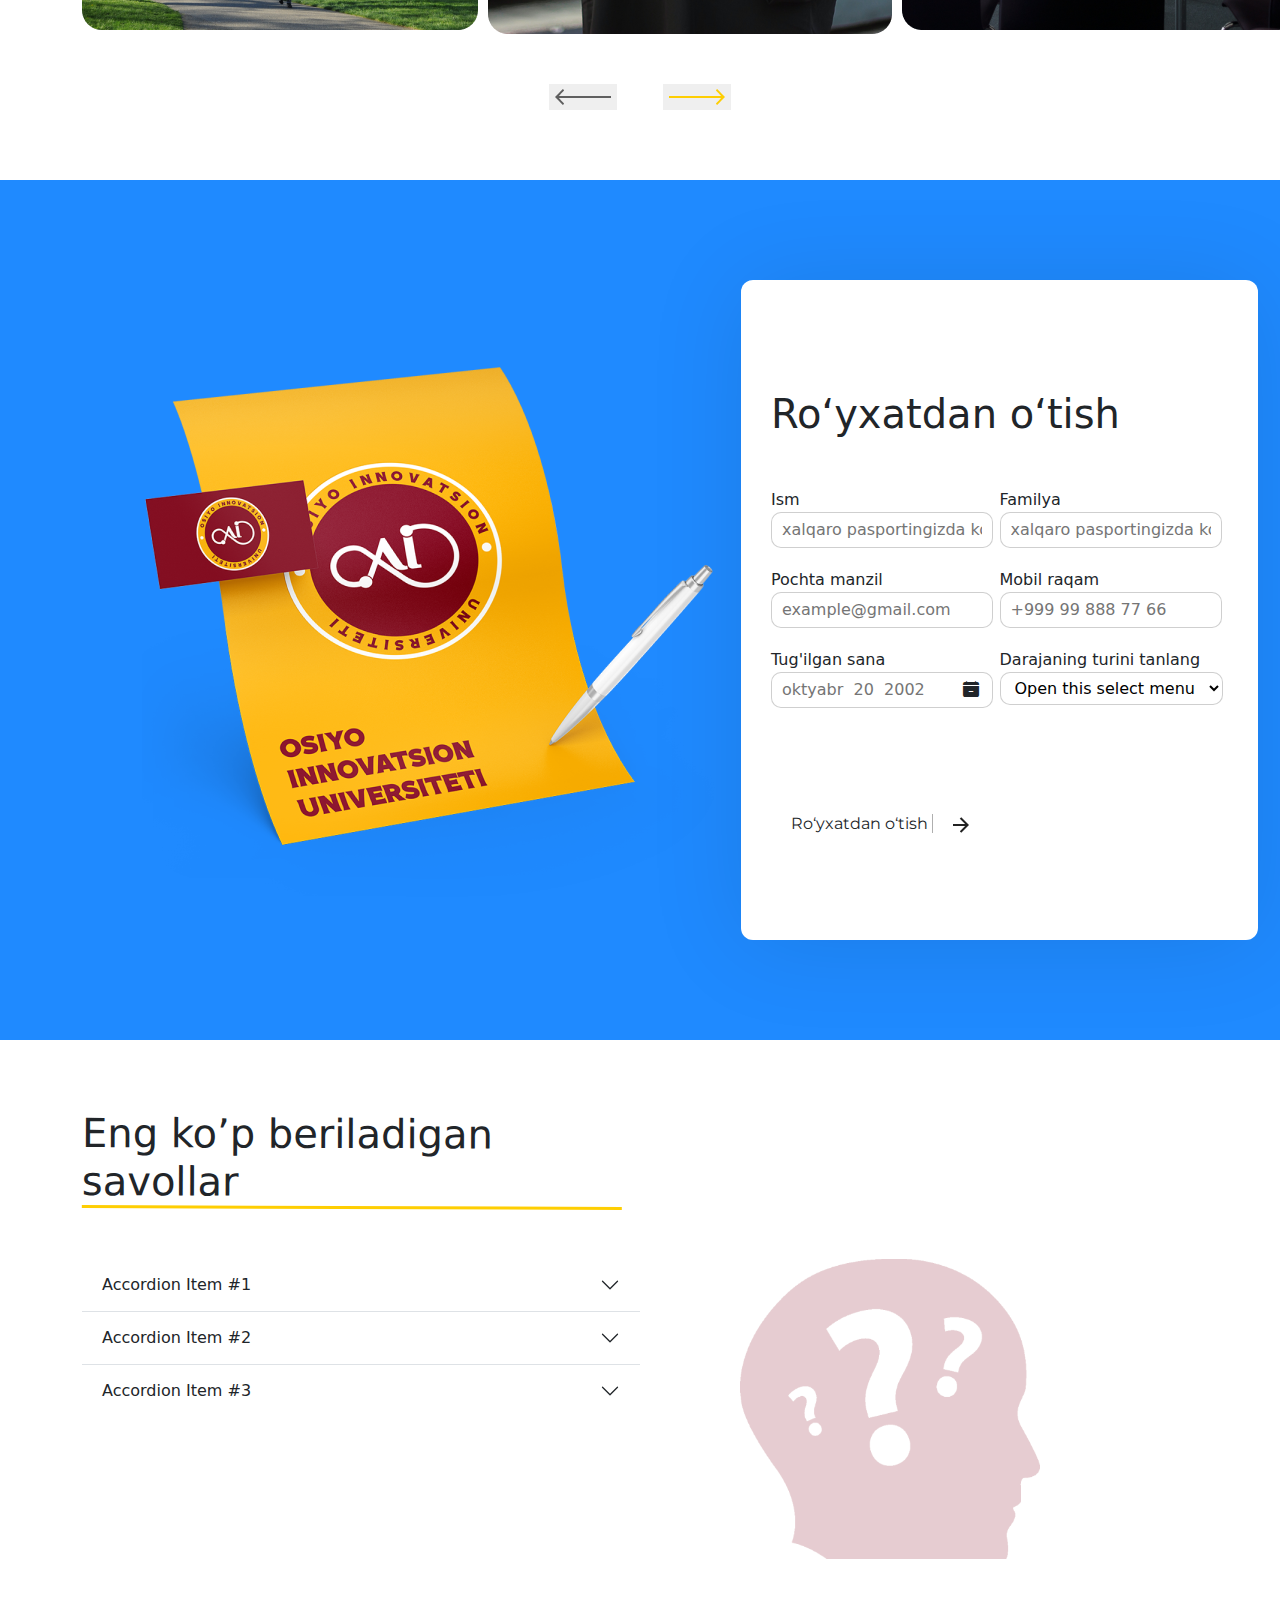
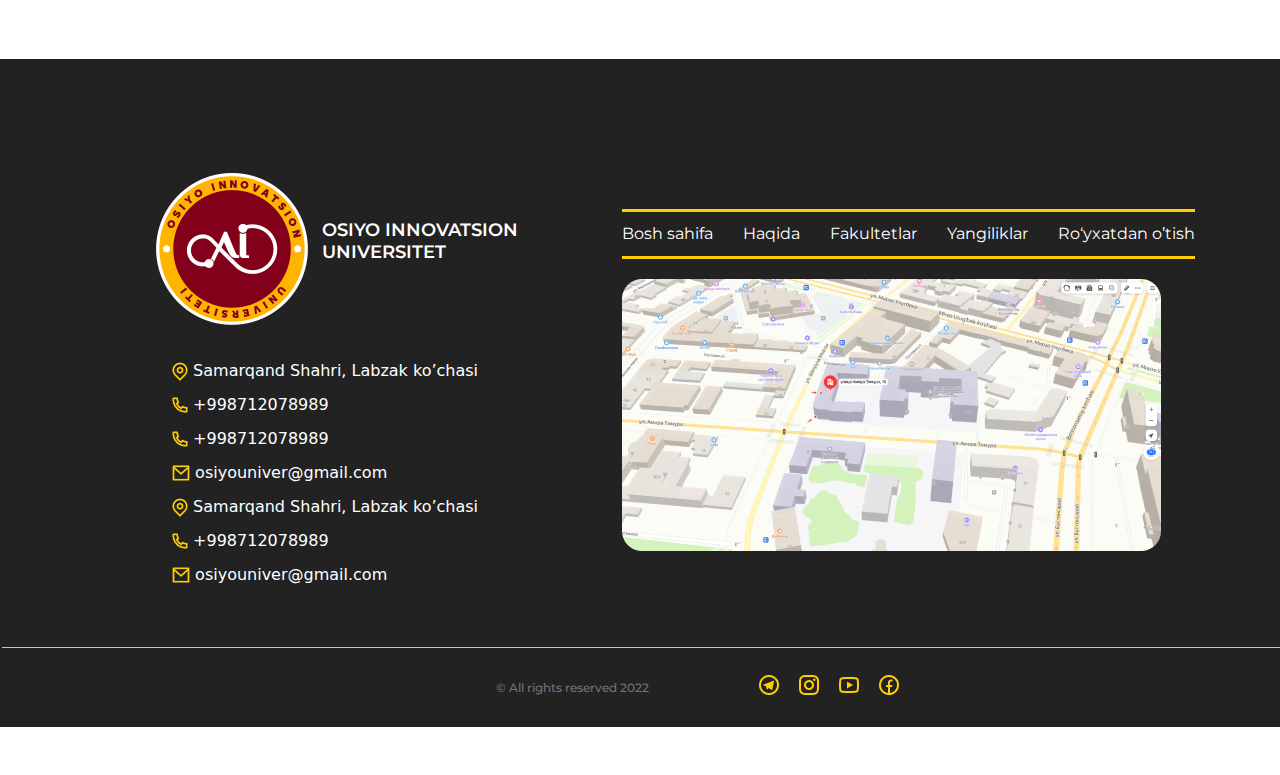
==== commit eeef95c5: "Update index.html" ====
--- a/index.html
+++ b/index.html
@@ -2,7 +2,7 @@
 <html lang="en">
 
 <head>
-  <!-- <link rel="icon" sizes="192x192" href="https://static.figma.com/uploads/1a667ef53b7c4837049399d0593ffca39e0bec9e">
+   <link rel="icon" sizes="192x192" href="https://static.figma.com/uploads/1a667ef53b7c4837049399d0593ffca39e0bec9e">
     <link rel="icon" sizes="128x128" href="https://static.figma.com/uploads/b6df2735e4cb368306acf5480b50f96e69f96099">
     <link rel="icon" type="image/png" href="https://static.figma.com/app/icon/1/favicon.png">
    <link rel="icon" sizes="any" type="image/svg+xml" href="https://static.figma.com/app/icon/1/favicon.svg">
@@ -10,7 +10,7 @@
   <link rel="apple-touch-icon" sizes="120x120" href="https://static.figma.com/app/icon/1/touch-120.png">
   <link rel="apple-touch-icon" sizes="152x152" href="https://static.figma.com/app/icon/1/touch-152.png">
   <link rel="apple-touch-icon" sizes="167x167" href="https://static.figma.com/app/icon/1/touch-167.png">
-  <link rel="apple-touch-icon" sizes="180x180" href="https://static.figma.com/app/icon/1/touch-180.png">  -->
+  <link rel="apple-touch-icon" sizes="180x180" href="https://static.figma.com/app/icon/1/touch-180.png"> 
 
   <meta charset="UTF-8" />
   <meta http-equiv="X-UA-Compatible" content="IE=edge" />
@@ -332,7 +332,7 @@
 
   <div class="section-6" style="width: 1400px; margin: 0 auto; background: #1F8AFF;">
     <div class="container-fluid" style="width: 1140px; margin: 0 auto;">
-      <div class="d=lg-flex section-6-main">
+      <div class="d-lg-flex section-6-main">
         <div class="section-6-photos">
           <img src="./assets/img/Paper, Pen & Card Mockup 51944 copy 1.png  " alt="" class="section-6-img">
         </div>
@@ -557,4 +557,4 @@
 
   </body>
 
-</html>+</html>
